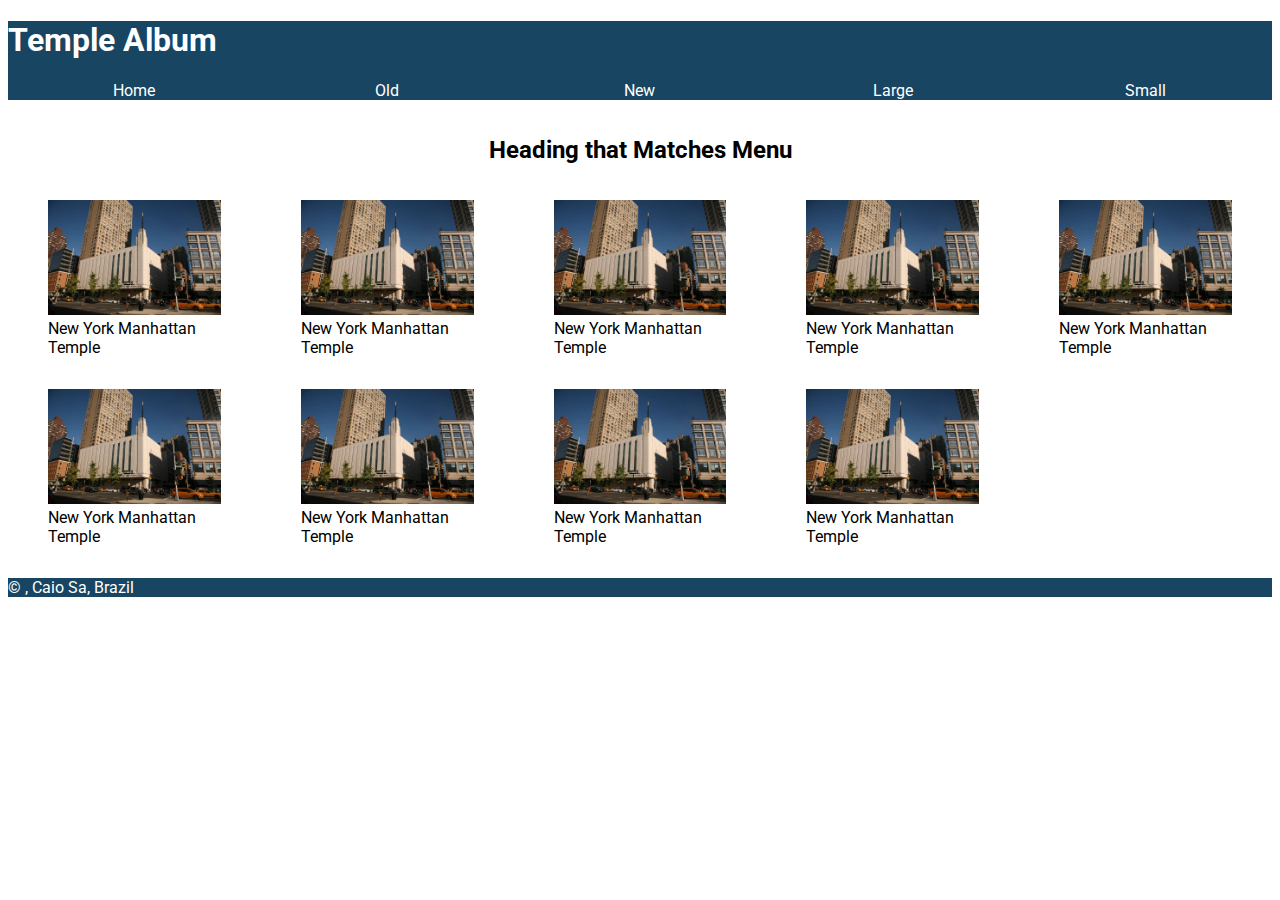
==== temples.html @ b6937de3 "add basic temple album strutucture and css" ====
<!DOCTYPE html>
<html lang="en-US">

<head>
    <meta charset="UTF-8">
    <meta name="description" content="List of Temples from The Church of Jesus Christ of Latter-Day Saints">
    <meta name="author" content="Caio Sa">
    <meta name="viewport" content="width=device-width, initial-scale=1.0">
    <link rel="stylesheet" href="styles/temples.css">
    <link rel="stylesheet" href="styles/temples-large.css">
    <link rel="preconnect" href="https://fonts.googleapis.com">
    <link rel="preconnect" href="https://fonts.gstatic.com" crossorigin>
    <link href="https://fonts.googleapis.com/css2?family=Roboto&display=swap" rel="stylesheet">
    <title>Temple Album</title>
</head>

<body>
    <header>
        <h1>Temple Album</h1>
        <nav>
            <ul>
                <li><a href="#">Home</a></li>
                <li><a href="#">Old</a></li>
                <li><a href="#">New</a></li>
                <li><a href="#">Large</a></li>
                <li><a href="#">Small</a></li>
            </ul>
        </nav>
    </header>
    <main>
        <h2 id="menu-matcher">Heading that Matches Menu</h2>
        <figure>
            <img src="/images/manhattan_temple_lds.webp" alt="New York Manhattan Temple">
            <figcaption>New York Manhattan Temple</figcaption>
        </figure>
        <figure>
            <img src="/images/manhattan_temple_lds.webp" alt="New York Manhattan Temple">
            <figcaption>New York Manhattan Temple</figcaption>
        </figure>
        <figure>
            <img src="/images/manhattan_temple_lds.webp" alt="New York Manhattan Temple">
            <figcaption>New York Manhattan Temple</figcaption>
        </figure>
        <figure>
            <img src="/images/manhattan_temple_lds.webp" alt="New York Manhattan Temple">
            <figcaption>New York Manhattan Temple</figcaption>
        </figure>
        <figure>
            <img src="/images/manhattan_temple_lds.webp" alt="New York Manhattan Temple">
            <figcaption>New York Manhattan Temple</figcaption>
        </figure>
        <figure>
            <img src="/images/manhattan_temple_lds.webp" alt="New York Manhattan Temple">
            <figcaption>New York Manhattan Temple</figcaption>
        </figure>
        <figure>
            <img src="/images/manhattan_temple_lds.webp" alt="New York Manhattan Temple">
            <figcaption>New York Manhattan Temple</figcaption>
        </figure>
        <figure>
            <img src="/images/manhattan_temple_lds.webp" alt="New York Manhattan Temple">
            <figcaption>New York Manhattan Temple</figcaption>
        </figure>
        <figure>
            <img src="/images/manhattan_temple_lds.webp" alt="New York Manhattan Temple">
            <figcaption>New York Manhattan Temple</figcaption>
        </figure>
    </main>
    <footer>
        <p>&copy; <span id="currentyear"></span>, Caio Sa, Brazil</p>
        <p id="lastModified"></p>
    </footer>
    <script src="scripts/temples.js" defer></script>
</body>

</html>
---- styles/temples.css ----
body {
    font-family: 'Roboto', sans-serif;
}

header,
footer {
    background-color: #174562;
    color: white;
}

nav ul {
    display: flex;
    flex-direction: column;
    padding-left: 0;
    text-align: center;
}

li {
    text-decoration: none;
    list-style: none;
    width: 100%;
}

a {
    text-decoration: none;
    color: white
}

li:hover {
    background-color: #091f2c;
}

a:hover {
    text-decoration: underline;
}

figure img {
    max-width: 100%;
    height: auto;
}
---- styles/temples-large.css ----
@media screen and (min-width: 500px) {
    nav ul {
        display: flex;
        flex-direction: row;
        padding-left: 0;
        text-align: center;
    }

    main {
        display: grid;
        grid-template: auto / repeat(auto-fit, minmax(250px, 1fr));
    }

    main h2 {
        grid-column: 1/-1;
        text-align: center;
    }
}
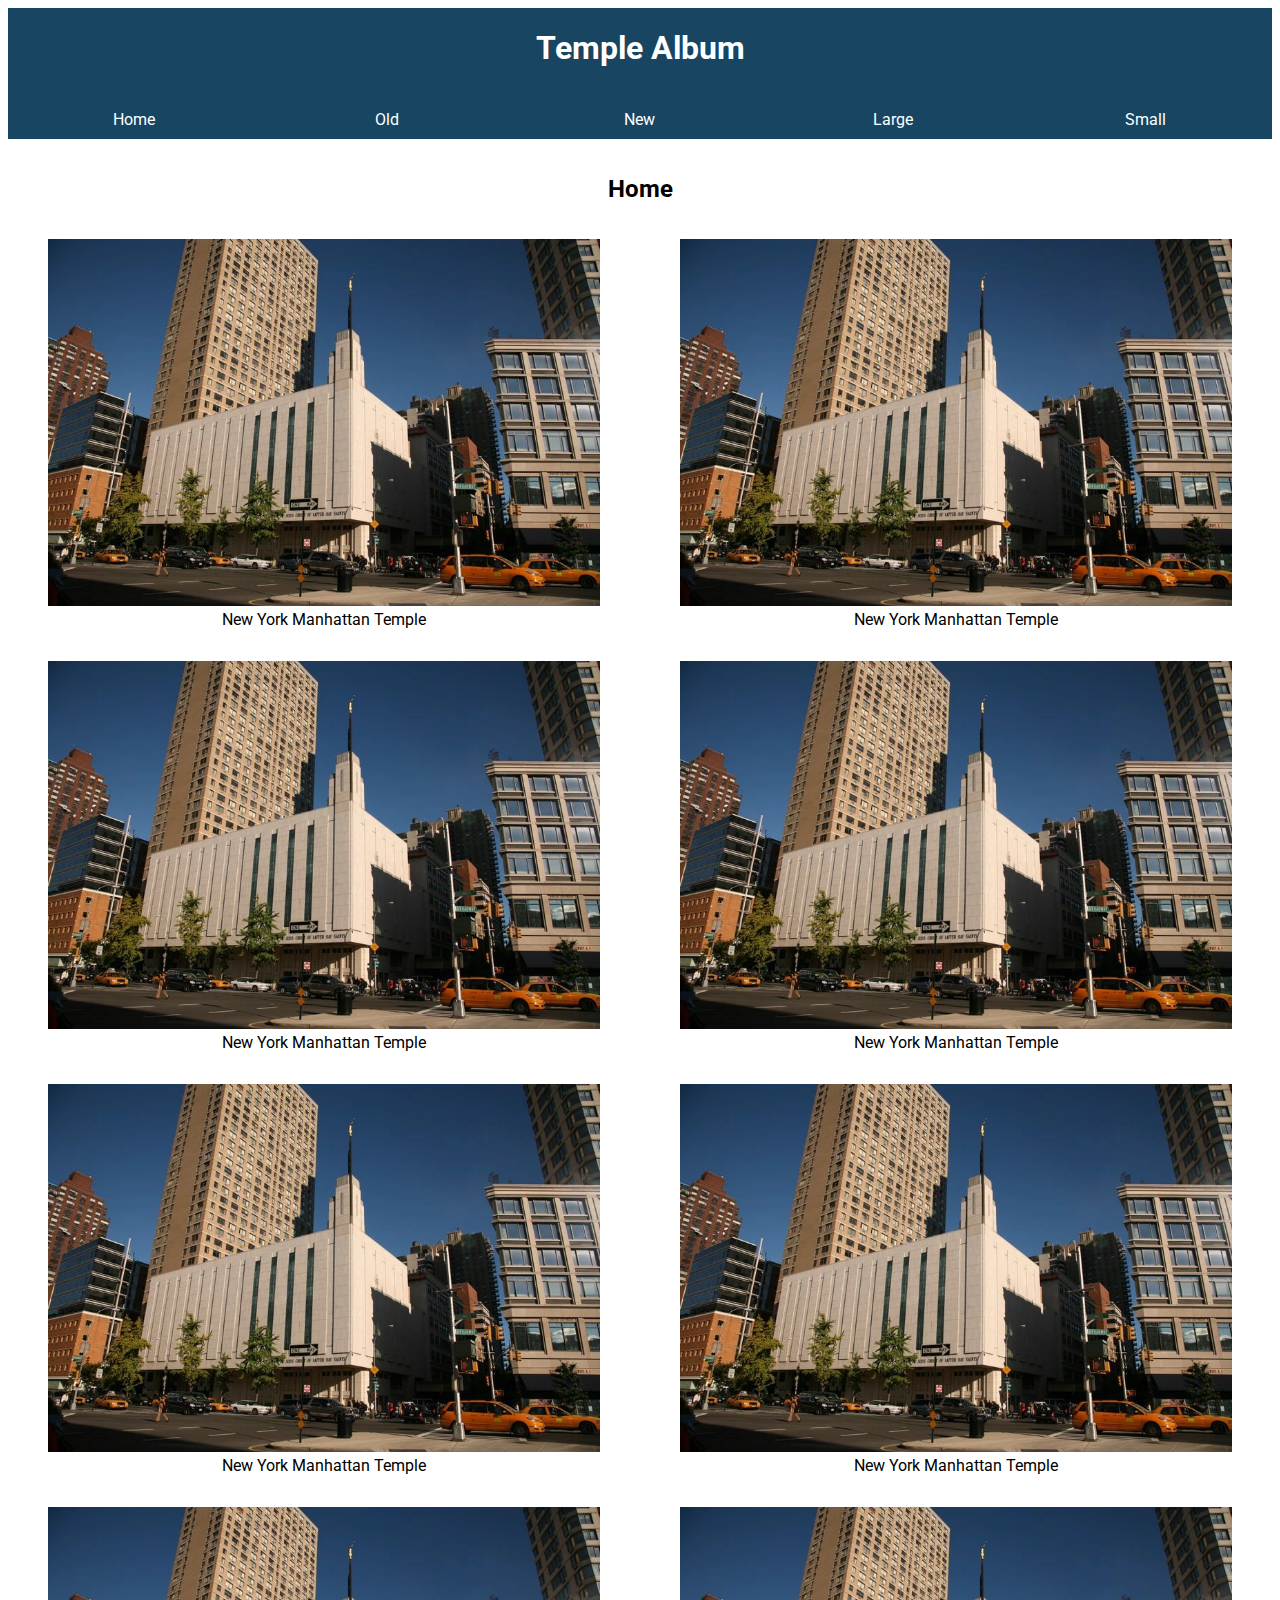
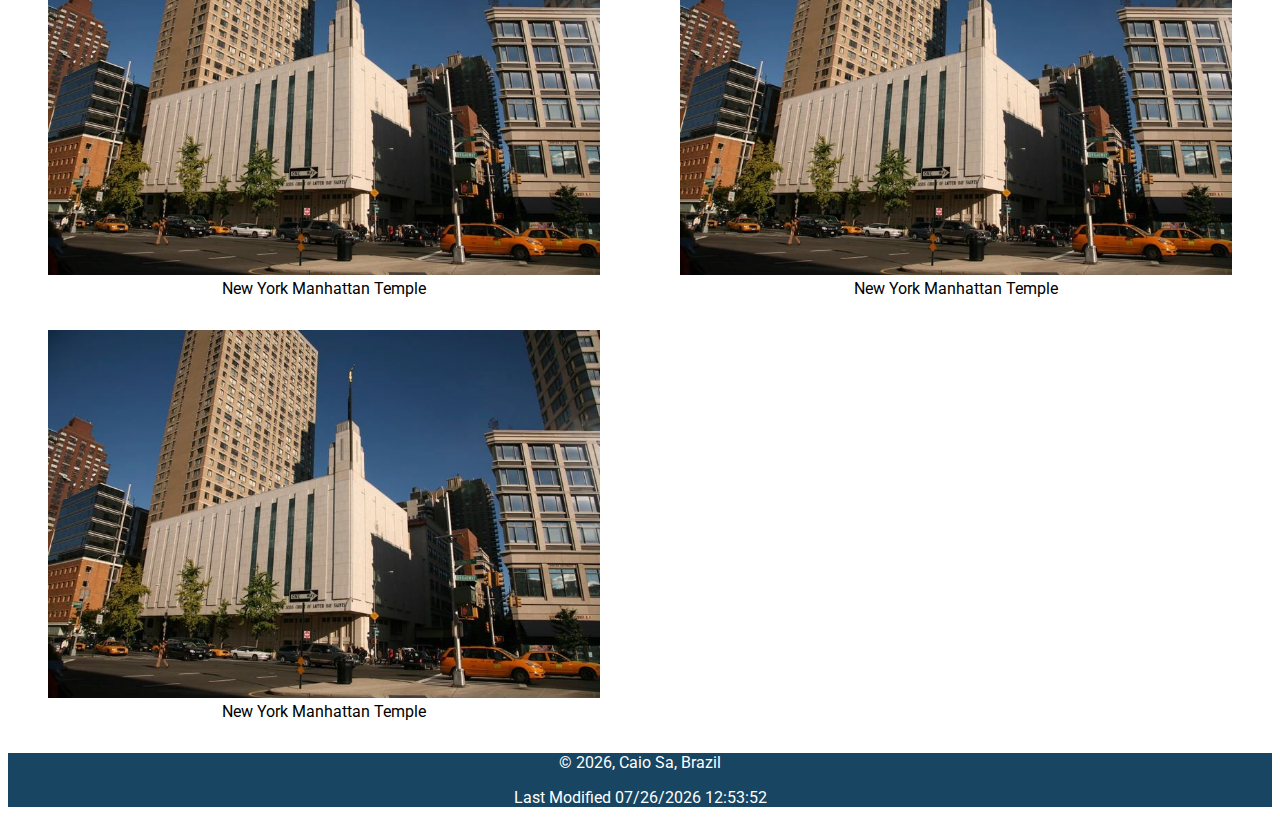
==== commit ef14578a: "add waywind, hamburguer menu, and styling" ====
--- a/temples.html
+++ b/temples.html
@@ -16,8 +16,11 @@
 
 <body>
     <header>
-        <h1>Temple Album</h1>
-        <nav>
+        <div>
+            <h1>Temple Album</h1>
+            <p id="menu"></p>
+        </div>
+        <nav class="navigation">
             <ul>
                 <li><a href="#">Home</a></li>
                 <li><a href="#">Old</a></li>
@@ -28,7 +31,7 @@
         </nav>
     </header>
     <main>
-        <h2 id="menu-matcher">Heading that Matches Menu</h2>
+        <h2 id="menu-matcher">Home</h2>
         <figure>
             <img src="/images/manhattan_temple_lds.webp" alt="New York Manhattan Temple">
             <figcaption>New York Manhattan Temple</figcaption>
@@ -70,6 +73,7 @@
         <p>&copy; <span id="currentyear"></span>, Caio Sa, Brazil</p>
         <p id="lastModified"></p>
     </footer>
+    <script src="scripts/getdates.js" defer></script>
     <script src="scripts/temples.js" defer></script>
 </body>
 
--- a/styles/temples.css
+++ b/styles/temples.css
@@ -8,11 +8,28 @@
     color: white;
 }
 
+header div {
+    display: flex;
+    justify-content: space-evenly;
+}
+
 nav ul {
     display: flex;
     flex-direction: column;
     padding-left: 0;
     text-align: center;
+}
+
+.navigation a {
+    display: none;
+}
+
+header.open .navigation a {
+    display: block;
+}
+
+.open a {
+    display: block;
 }
 
 li {
@@ -37,4 +54,28 @@
 figure img {
     max-width: 100%;
     height: auto;
+}
+
+#menu::before {
+    content: "☰";
+    color: white;
+}
+
+#menu.open::before {
+    content: "X";
+}
+
+main h2 {
+    grid-column: 1/-1;
+    text-align: center;
+}
+
+main {
+    display: grid;
+    grid-template: auto / repeat(auto-fit, minmax(250px, 1fr));
+}
+
+footer,
+figure {
+    text-align: center;
 }--- a/styles/temples-large.css
+++ b/styles/temples-large.css
@@ -1,4 +1,8 @@
 @media screen and (min-width: 500px) {
+    #menu {
+        display: none;
+    }
+
     nav ul {
         display: flex;
         flex-direction: row;
@@ -6,13 +10,13 @@
         text-align: center;
     }
 
+    .navigation a {
+        display: block;
+        padding: 5px 5px 10px 5px;
+    }
+
     main {
         display: grid;
-        grid-template: auto / repeat(auto-fit, minmax(250px, 1fr));
-    }
-
-    main h2 {
-        grid-column: 1/-1;
-        text-align: center;
+        grid-template: auto / repeat(auto-fit, minmax(500px, 1fr));
     }
 }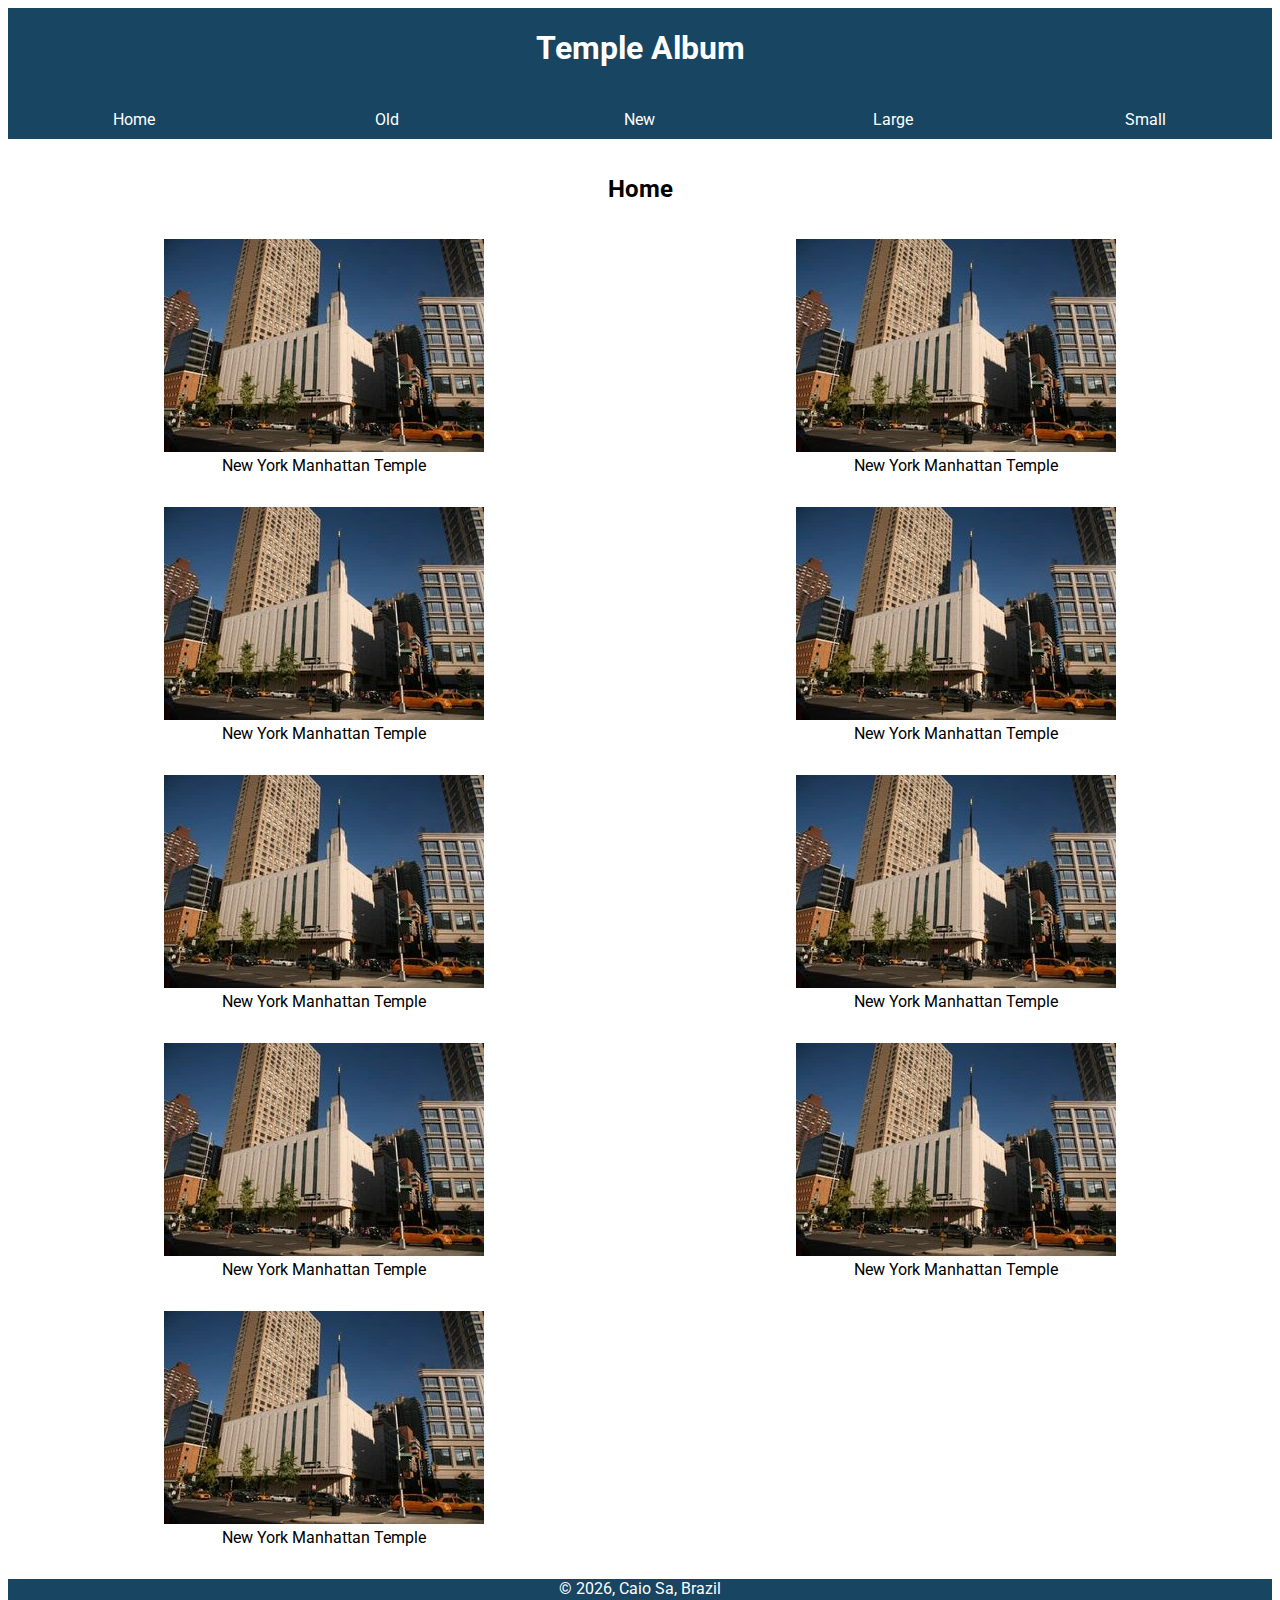
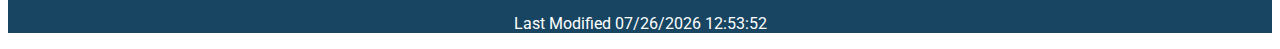
==== commit b2fc9452: "make images smaller for optimizing network transfers" ====
--- a/temples.html
+++ b/temples.html
@@ -33,39 +33,39 @@
     <main>
         <h2 id="menu-matcher">Home</h2>
         <figure>
-            <img src="/images/manhattan_temple_lds.webp" alt="New York Manhattan Temple">
+            <img src="images/manhattan_temple_lds_small.webp" alt="New York Manhattan Temple">
             <figcaption>New York Manhattan Temple</figcaption>
         </figure>
         <figure>
-            <img src="/images/manhattan_temple_lds.webp" alt="New York Manhattan Temple">
+            <img src="images/manhattan_temple_lds_small.webp" alt="New York Manhattan Temple">
             <figcaption>New York Manhattan Temple</figcaption>
         </figure>
         <figure>
-            <img src="/images/manhattan_temple_lds.webp" alt="New York Manhattan Temple">
+            <img src="images/manhattan_temple_lds_small.webp" alt="New York Manhattan Temple">
             <figcaption>New York Manhattan Temple</figcaption>
         </figure>
         <figure>
-            <img src="/images/manhattan_temple_lds.webp" alt="New York Manhattan Temple">
+            <img src="images/manhattan_temple_lds_small.webp" alt="New York Manhattan Temple">
             <figcaption>New York Manhattan Temple</figcaption>
         </figure>
         <figure>
-            <img src="/images/manhattan_temple_lds.webp" alt="New York Manhattan Temple">
+            <img src="images/manhattan_temple_lds_small.webp" alt="New York Manhattan Temple">
             <figcaption>New York Manhattan Temple</figcaption>
         </figure>
         <figure>
-            <img src="/images/manhattan_temple_lds.webp" alt="New York Manhattan Temple">
+            <img src="images/manhattan_temple_lds_small.webp" alt="New York Manhattan Temple">
             <figcaption>New York Manhattan Temple</figcaption>
         </figure>
         <figure>
-            <img src="/images/manhattan_temple_lds.webp" alt="New York Manhattan Temple">
+            <img src="images/manhattan_temple_lds_small.webp" alt="New York Manhattan Temple">
             <figcaption>New York Manhattan Temple</figcaption>
         </figure>
         <figure>
-            <img src="/images/manhattan_temple_lds.webp" alt="New York Manhattan Temple">
+            <img src="images/manhattan_temple_lds_small.webp" alt="New York Manhattan Temple">
             <figcaption>New York Manhattan Temple</figcaption>
         </figure>
         <figure>
-            <img src="/images/manhattan_temple_lds.webp" alt="New York Manhattan Temple">
+            <img src="images/manhattan_temple_lds_small.webp" alt="New York Manhattan Temple">
             <figcaption>New York Manhattan Temple</figcaption>
         </figure>
     </main>
